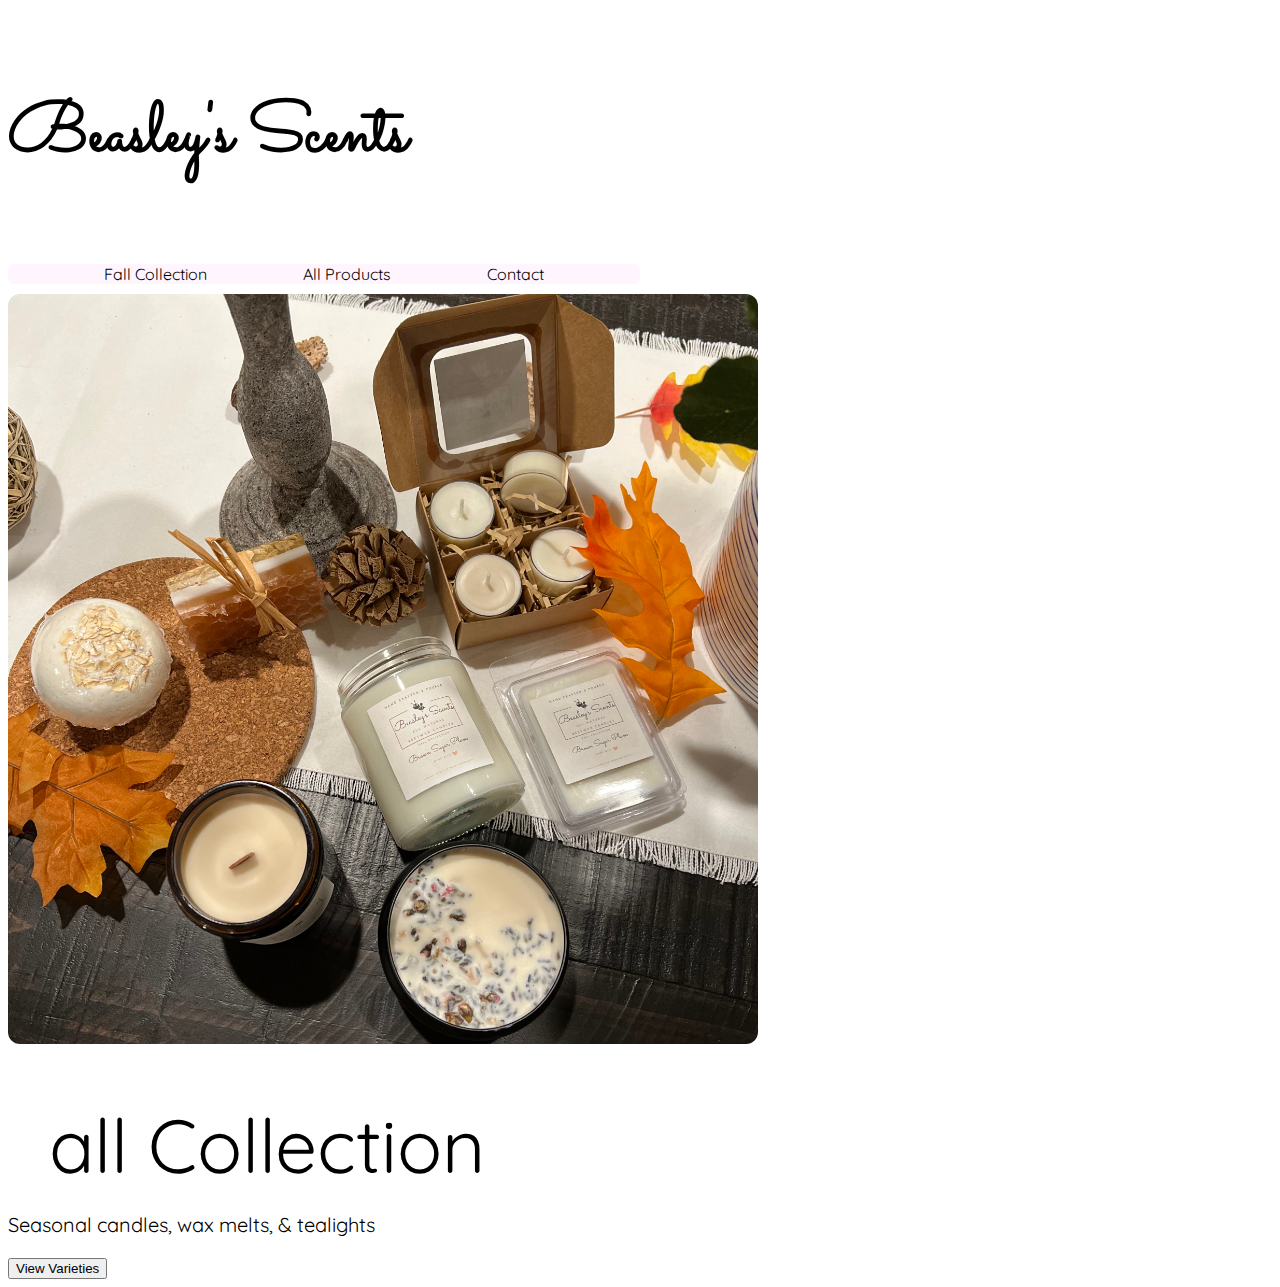
==== index.html @ 345e97a9 "added fall collection section on home page" ====
<!doctype html>
<html lang="en">
  <head>
    <!-- Required meta tags -->
    <meta charset="utf-8">
    <meta name="viewport" content="width=device-width, initial-scale=1">

    <!-- Bootstrap CSS -->
    <link href="https://cdn.jsdelivr.net/npm/bootstrap@5.1.3/dist/css/bootstrap.min.css" rel="stylesheet" integrity="sha384-1BmE4kWBq78iYhFldvKuhfTAU6auU8tT94WrHftjDbrCEXSU1oBoqyl2QvZ6jIW3" crossorigin="anonymous">

    <link rel="stylesheet" href="https://fonts.googleapis.com/css?family=Sacramento">
    <link rel="stylesheet" href="https://fonts.googleapis.com/css?family=Quicksand:wght@300">
   
    <link rel="stylesheet" href="style.css">


    <title>Beasley's Scents</title>
  </head>

  <body>

    <div class="jumbotron text-center">
      <h1>Beasley's Scents</h1>
    </div>

    <div class="container quicksand">
      <ul class="flex-container space-evenly">
        <li class="flex-item">Fall Collection</li>
        <li class="flex-item">All Products</li>
        <li class="flex-item">Contact</li>
      </ul>
    </div>

    <div class="container-fluid fall-collection-container">
      <div class="row">
        <div class="col-2">
        </div>
        <div class="col-4">
          <img src="./fall-collection.jpg" class="fall-collection-pic"></img>
        </div>
        <div class="col-4 text-center quicksand" style="padding-top: 50px;">
          <span><span class="white-text">F</span>all Collection</span>
          <p id="fall-collection-p">Seasonal candles, wax melts, &amp; tealights</p>
          <button class="btn btn-outline-dark">
            View Varieties
          </button>
        </div>
        </div class="col-2">
        </div>
      </div>
    </div>

    <!-- Optional JavaScript; choose one of the two! -->

    <!-- Option 1: Bootstrap Bundle with Popper -->
    <script src="https://cdn.jsdelivr.net/npm/bootstrap@5.1.3/dist/js/bootstrap.bundle.min.js" integrity="sha384-ka7Sk0Gln4gmtz2MlQnikT1wXgYsOg+OMhuP+IlRH9sENBO0LRn5q+8nbTov4+1p" crossorigin="anonymous"></script>

    <!-- Option 2: Separate Popper and Bootstrap JS -->
    <!--
    <script src="https://cdn.jsdelivr.net/npm/@popperjs/core@2.10.2/dist/umd/popper.min.js" integrity="sha384-7+zCNj/IqJ95wo16oMtfsKbZ9ccEh31eOz1HGyDuCQ6wgnyJNSYdrPa03rtR1zdB" crossorigin="anonymous"></script>
    <script src="https://cdn.jsdelivr.net/npm/bootstrap@5.1.3/dist/js/bootstrap.min.js" integrity="sha384-QJHtvGhmr9XOIpI6YVutG+2QOK9T+ZnN4kzFN1RtK3zEFEIsxhlmWl5/YESvpZ13" crossorigin="anonymous"></script>
    -->
  </body>
</html>
---- style.css ----
.jumbotron {
  padding-top: 30px;
  padding-bottom: 30px;
}

h1 {
  font-family: 'Sacramento', sans-serif;
  font-size: 70px;
}

#navbar {
  background-color: #FEEFFC;
  border-radius: 6px;
}

.flex-container {
  padding: 0;
  margin: 0;
  list-style: none;
  display: flex;
  background-color: #FEF5FE;
  border-radius: 6px;
}


.space-evenly { 
  justify-content: space-evenly; 
}

.container {
  width: 50%;
}

.quicksand {
  font-family: 'Quicksand', sans-serif;
}

.fall-collection-pic {
  /* width: 750px; */
  height: 750px;
  border-radius: 12px;
}

.fall-collection-container {
  padding-top: 10px;
}

span {
  font-size: 75px;
}

.white-text {
  color: white;
}

#fall-collection-p {
  font-size: 20px;
}
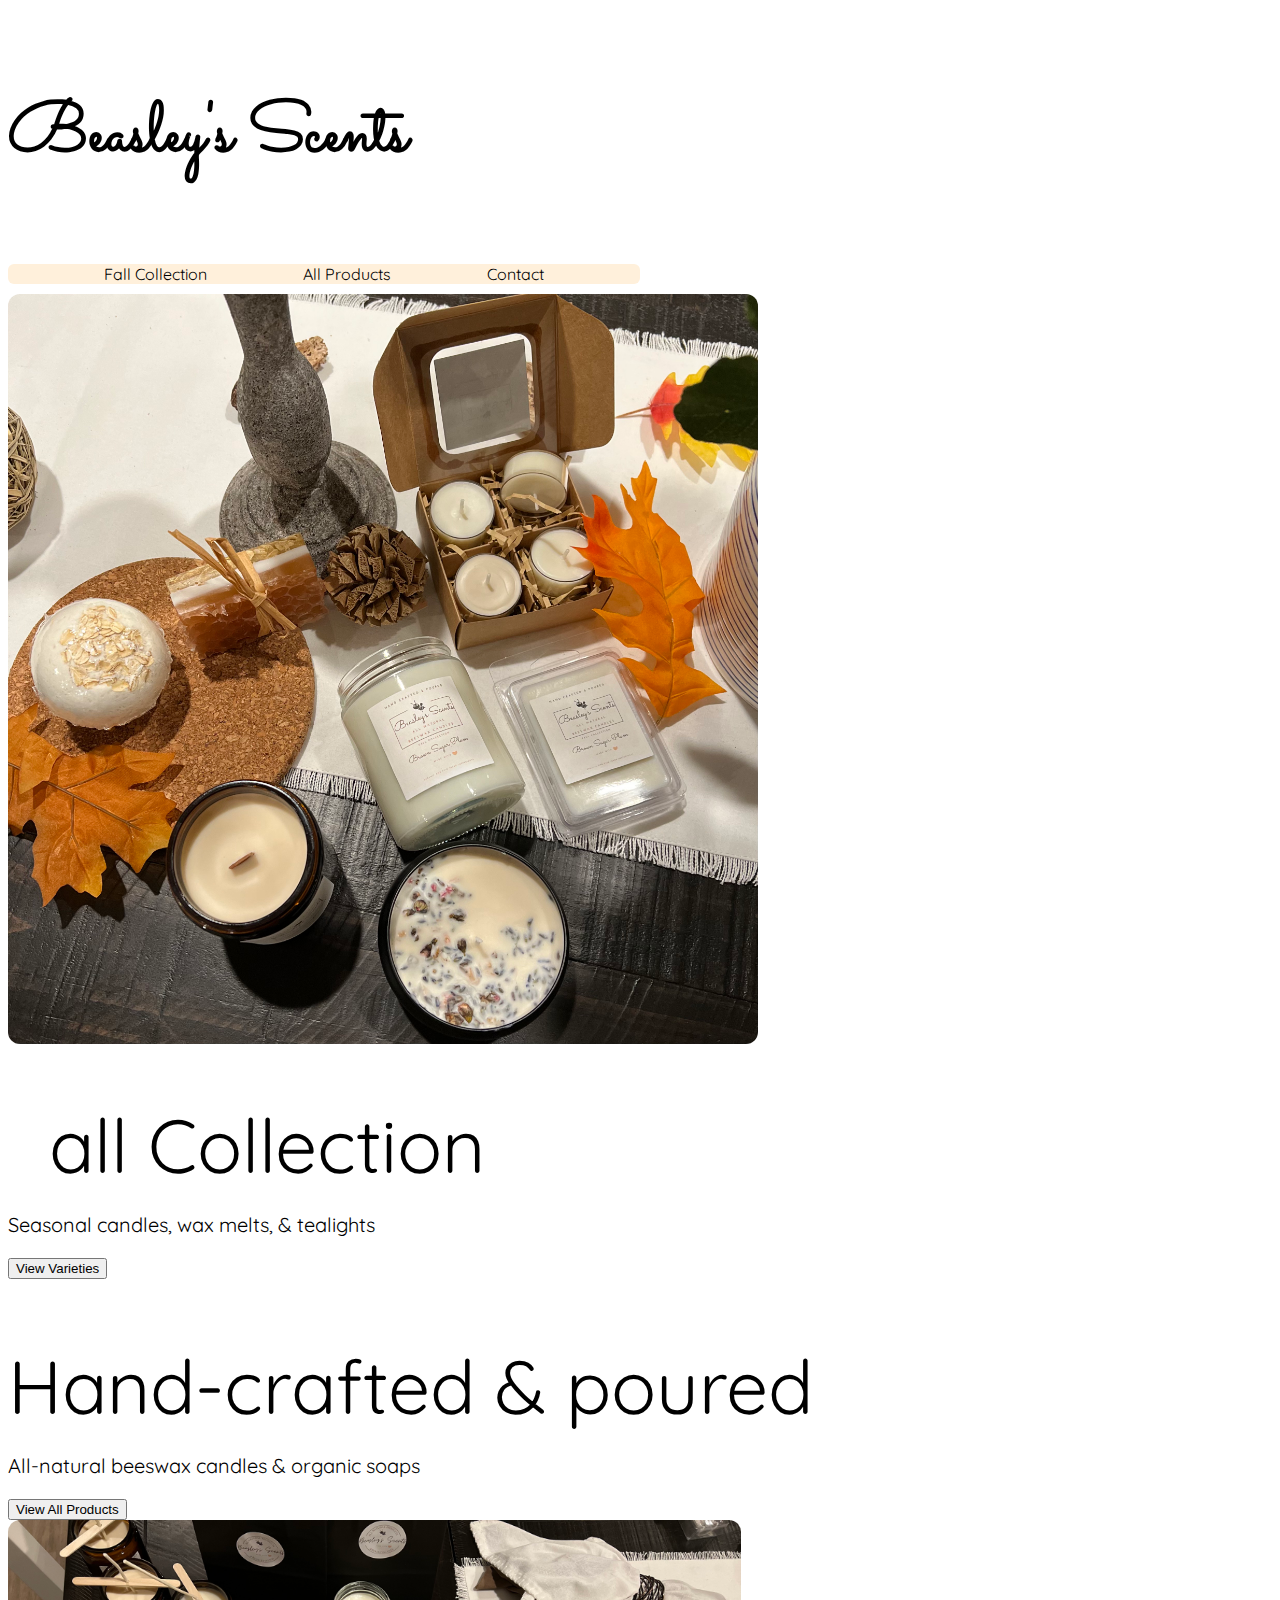
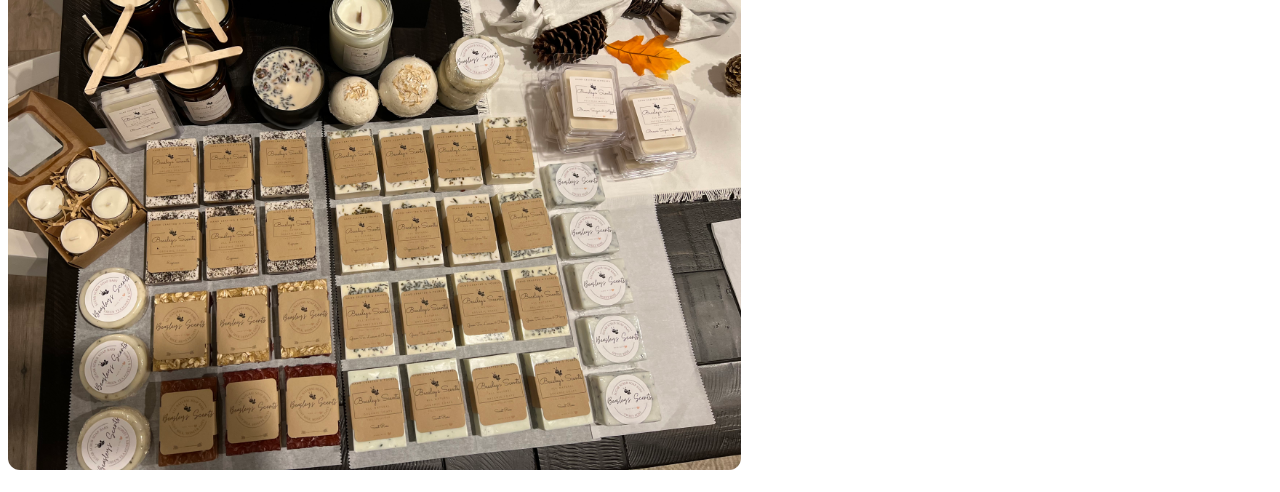
==== commit b03cdeba: "made all-products section on home page" ====
--- a/index.html
+++ b/index.html
@@ -50,6 +50,26 @@
       </div>
     </div>
 
+    <div class="container-fluid all-products-container">
+      <div class="row">
+        <div class="col-2">
+        </div>
+        <div class="col-4 text-center quicksand" style="padding-top: 50px;">
+          <span>Hand-crafted &amp; poured</span>
+          <p id="fall-collection-p">All-natural beeswax candles & organic soaps</p>
+          <!-- <p id="all-products-p">Made with fair trade ingredients</p> -->
+          <button class="btn btn-outline-dark">
+            View All Products
+          </button>
+        </div>
+        <div class="col-4">
+          <img src="./variety.jpg" class="variety-pic"></img>
+        </div>
+        </div class="col-2">
+        </div>
+      </div>
+    </div>
+
     <!-- Optional JavaScript; choose one of the two! -->
 
     <!-- Option 1: Bootstrap Bundle with Popper -->
--- a/style.css
+++ b/style.css
@@ -8,20 +8,14 @@
   font-size: 70px;
 }
 
-#navbar {
-  background-color: #FEEFFC;
-  border-radius: 6px;
-}
-
 .flex-container {
   padding: 0;
   margin: 0;
   list-style: none;
   display: flex;
-  background-color: #FEF5FE;
+  background-color: #fff0db;
   border-radius: 6px;
 }
-
 
 .space-evenly { 
   justify-content: space-evenly; 
@@ -36,7 +30,6 @@
 }
 
 .fall-collection-pic {
-  /* width: 750px; */
   height: 750px;
   border-radius: 12px;
 }
@@ -57,9 +50,18 @@
   font-size: 20px;
 }
 
+.variety-pic {
+  height: 550px;
+  border-radius: 12px;
+}
 
+.all-products-container {
+  padding-top: 10px;
+  padding-bottom: 10px;
+}
 
+/* 
+#all-products-p {
+  font-size: 13px; 
+} */
 
-
-
-
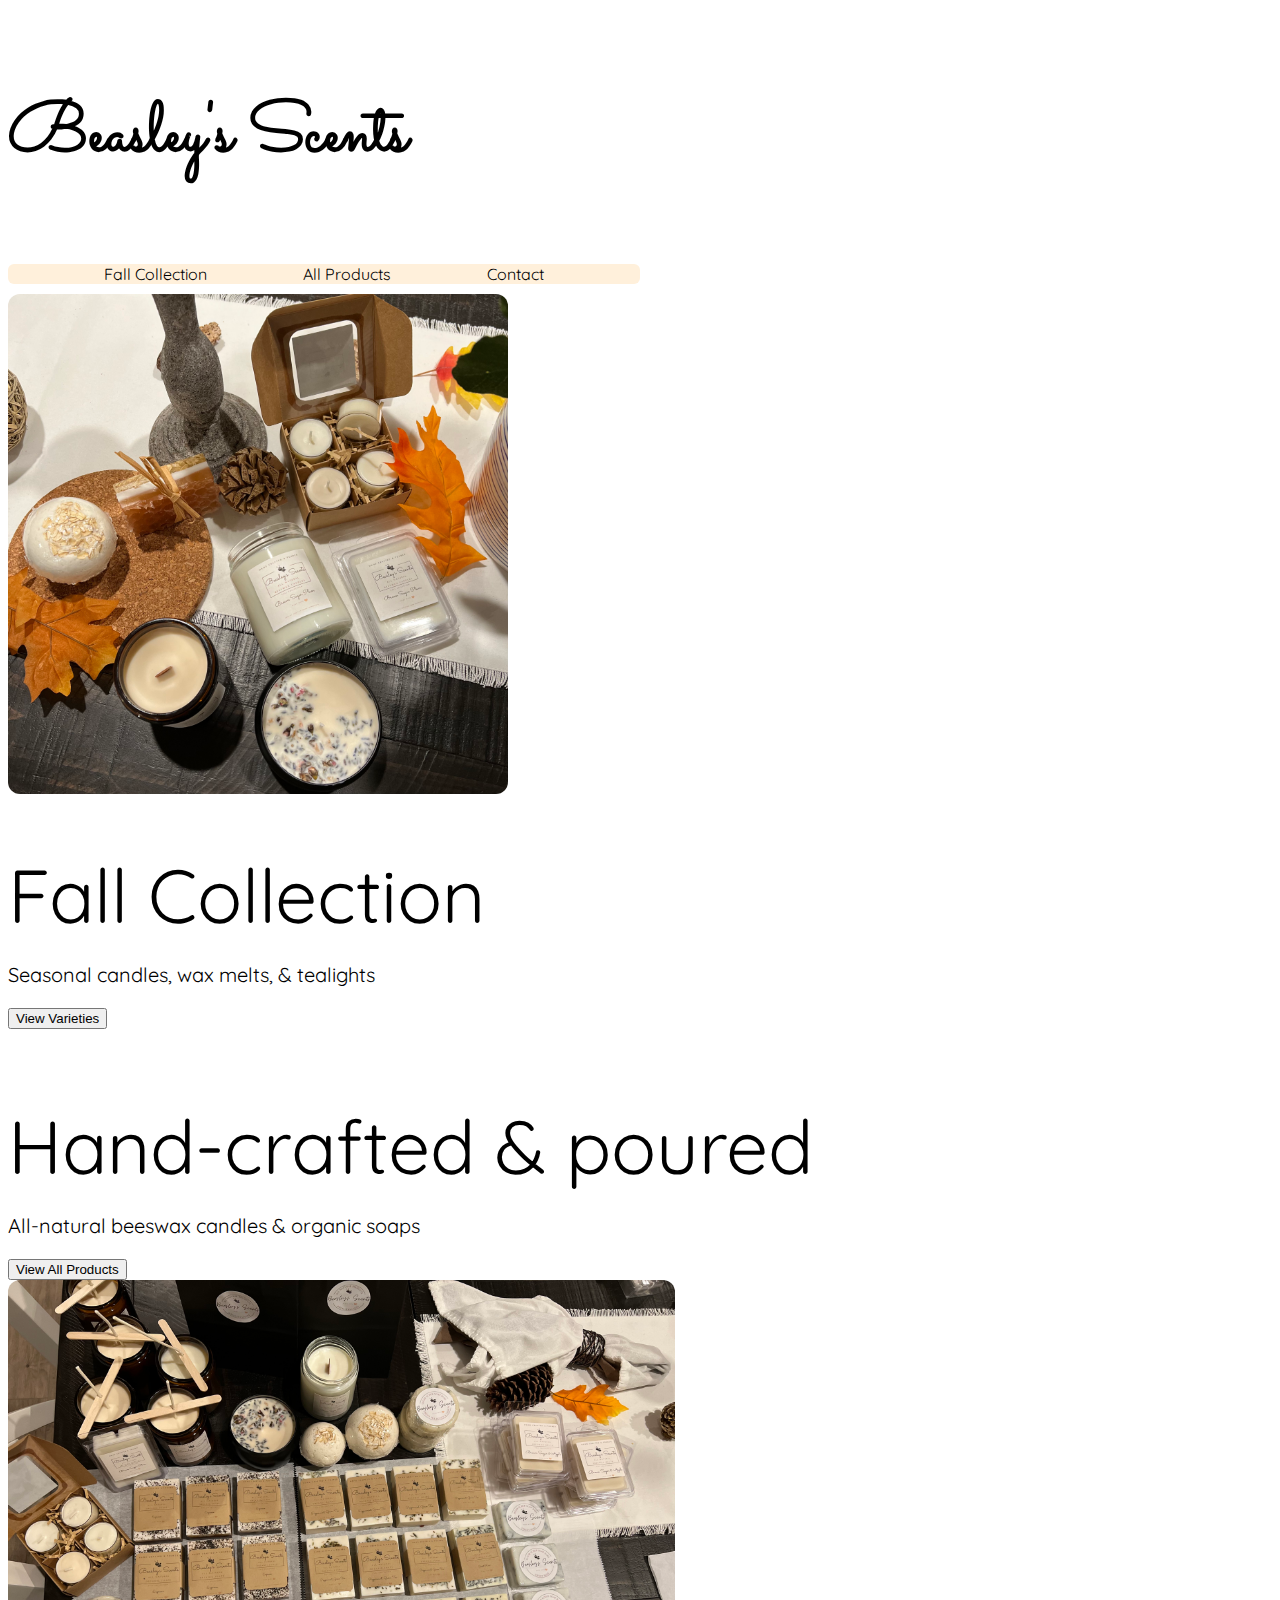
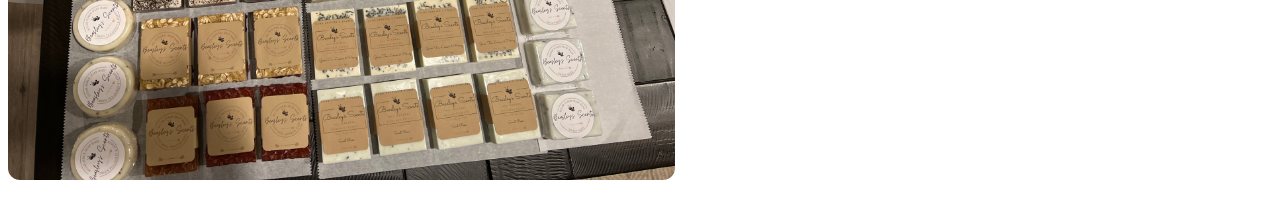
==== commit eb851da6: "tried to fix browser resizing issue" ====
--- a/index.html
+++ b/index.html
@@ -31,7 +31,7 @@
       </ul>
     </div>
 
-    <div class="container-fluid fall-collection-container">
+    <div class="container-fluid all-products-container">
       <div class="row">
         <div class="col-2">
         </div>
@@ -39,7 +39,7 @@
           <img src="./fall-collection.jpg" class="fall-collection-pic"></img>
         </div>
         <div class="col-4 text-center quicksand" style="padding-top: 50px;">
-          <span><span class="white-text">F</span>all Collection</span>
+          <span>Fall Collection</span>
           <p id="fall-collection-p">Seasonal candles, wax melts, &amp; tealights</p>
           <button class="btn btn-outline-dark">
             View Varieties
--- a/style.css
+++ b/style.css
@@ -30,7 +30,7 @@
 }
 
 .fall-collection-pic {
-  height: 750px;
+  height: 500px;
   border-radius: 12px;
 }
 
@@ -51,7 +51,7 @@
 }
 
 .variety-pic {
-  height: 550px;
+  height: 500px;
   border-radius: 12px;
 }
 
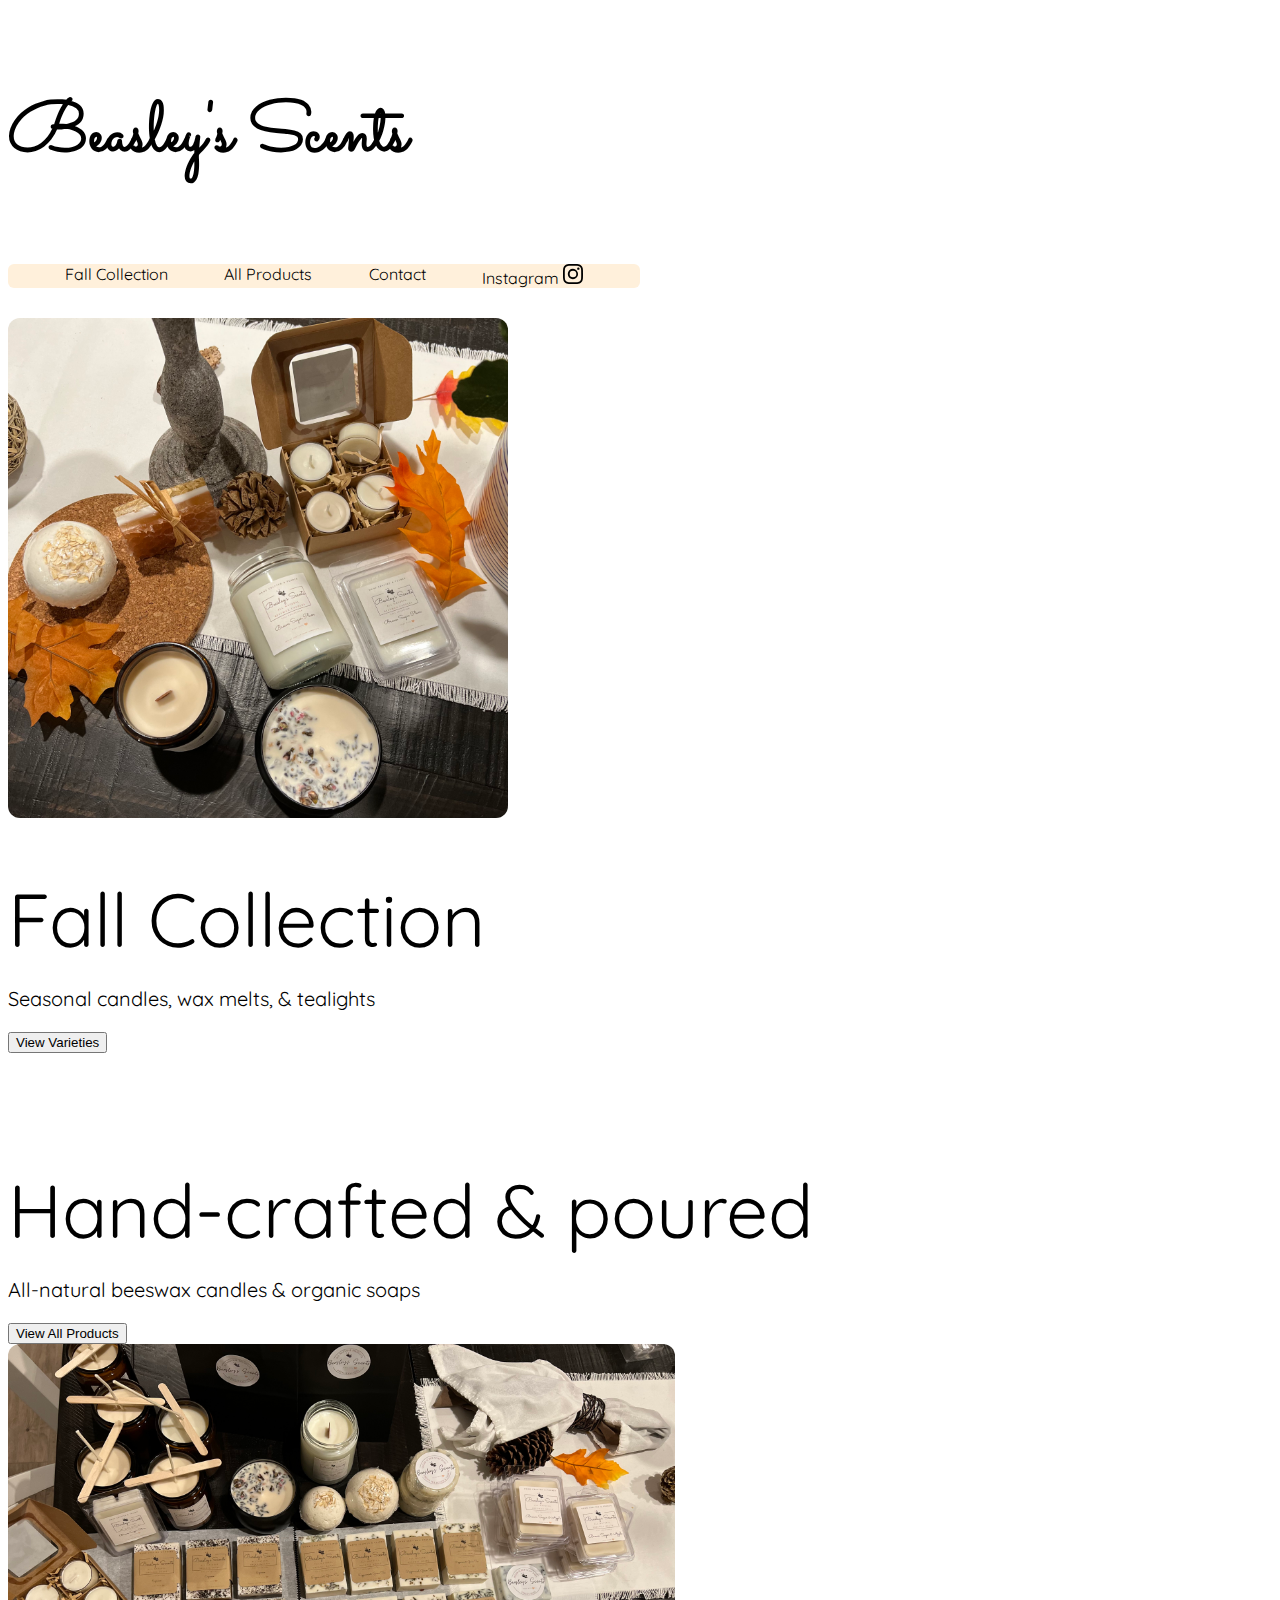
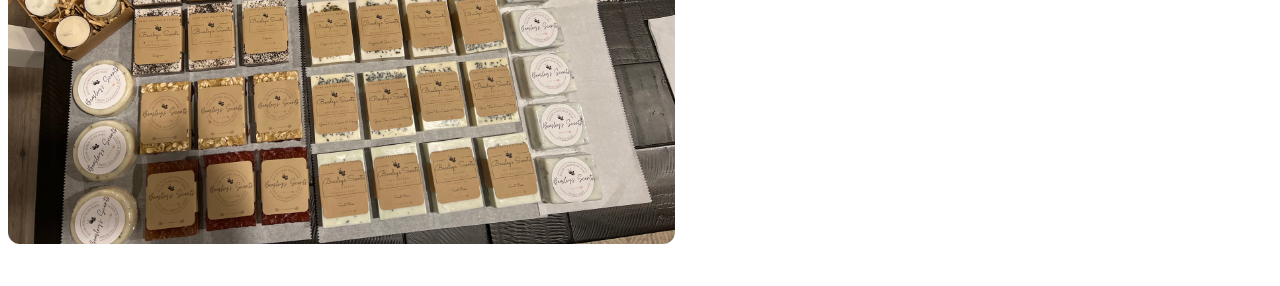
==== commit 85223802: "added instagram logo to navbar" ====
--- a/index.html
+++ b/index.html
@@ -19,6 +19,7 @@
 
   <body>
 
+  <div class="container-fluid">
     <div class="jumbotron text-center">
       <h1>Beasley's Scents</h1>
     </div>
@@ -28,14 +29,22 @@
         <li class="flex-item">Fall Collection</li>
         <li class="flex-item">All Products</li>
         <li class="flex-item">Contact</li>
+        <li 
+          class="flex-item">
+          Instagram
+          <svg xmlns="http://www.w3.org/2000/svg" width="20" height="20" fill="currentColor" class="bi bi-instagram" viewBox="0 0 16 16">
+            <path d="M8 0C5.829 0 5.556.01 4.703.048 3.85.088 3.269.222 2.76.42a3.917 3.917 0 0 0-1.417.923A3.927 3.927 0 0 0 .42 2.76C.222 3.268.087 3.85.048 4.7.01 5.555 0 5.827 0 8.001c0 2.172.01 2.444.048 3.297.04.852.174 1.433.372 1.942.205.526.478.972.923 1.417.444.445.89.719 1.416.923.51.198 1.09.333 1.942.372C5.555 15.99 5.827 16 8 16s2.444-.01 3.298-.048c.851-.04 1.434-.174 1.943-.372a3.916 3.916 0 0 0 1.416-.923c.445-.445.718-.891.923-1.417.197-.509.332-1.09.372-1.942C15.99 10.445 16 10.173 16 8s-.01-2.445-.048-3.299c-.04-.851-.175-1.433-.372-1.941a3.926 3.926 0 0 0-.923-1.417A3.911 3.911 0 0 0 13.24.42c-.51-.198-1.092-.333-1.943-.372C10.443.01 10.172 0 7.998 0h.003zm-.717 1.442h.718c2.136 0 2.389.007 3.232.046.78.035 1.204.166 1.486.275.373.145.64.319.92.599.28.28.453.546.598.92.11.281.24.705.275 1.485.039.843.047 1.096.047 3.231s-.008 2.389-.047 3.232c-.035.78-.166 1.203-.275 1.485a2.47 2.47 0 0 1-.599.919c-.28.28-.546.453-.92.598-.28.11-.704.24-1.485.276-.843.038-1.096.047-3.232.047s-2.39-.009-3.233-.047c-.78-.036-1.203-.166-1.485-.276a2.478 2.478 0 0 1-.92-.598 2.48 2.48 0 0 1-.6-.92c-.109-.281-.24-.705-.275-1.485-.038-.843-.046-1.096-.046-3.233 0-2.136.008-2.388.046-3.231.036-.78.166-1.204.276-1.486.145-.373.319-.64.599-.92.28-.28.546-.453.92-.598.282-.11.705-.24 1.485-.276.738-.034 1.024-.044 2.515-.045v.002zm4.988 1.328a.96.96 0 1 0 0 1.92.96.96 0 0 0 0-1.92zm-4.27 1.122a4.109 4.109 0 1 0 0 8.217 4.109 4.109 0 0 0 0-8.217zm0 1.441a2.667 2.667 0 1 1 0 5.334 2.667 2.667 0 0 1 0-5.334z"/>
+          </svg>
+        </li>
       </ul>
     </div>
 
     <div class="container-fluid all-products-container">
       <div class="row">
+     
         <div class="col-2">
         </div>
-        <div class="col-4">
+        <div class="col-4 text-center quicksand">
           <img src="./fall-collection.jpg" class="fall-collection-pic"></img>
         </div>
         <div class="col-4 text-center quicksand" style="padding-top: 50px;">
@@ -45,16 +54,18 @@
             View Varieties
           </button>
         </div>
-        </div class="col-2">
+        <div class="col-2">
         </div>
+
       </div>
     </div>
 
     <div class="container-fluid all-products-container">
       <div class="row">
-        <div class="col-2">
+
+        <div class="col-1">
         </div>
-        <div class="col-4 text-center quicksand" style="padding-top: 50px;">
+        <div class="col-5 text-center quicksand" style="padding-top: 50px;">
           <span>Hand-crafted &amp; poured</span>
           <p id="fall-collection-p">All-natural beeswax candles & organic soaps</p>
           <!-- <p id="all-products-p">Made with fair trade ingredients</p> -->
@@ -62,13 +73,22 @@
             View All Products
           </button>
         </div>
-        <div class="col-4">
-          <img src="./variety.jpg" class="variety-pic"></img>
+        <div class="col-5">
+          <img src="./variety.jpg" class="fall-collection-pic"></img>
         </div>
-        </div class="col-2">
+        <div class="col-1">
         </div>
+
       </div>
     </div>
+
+    <div>
+      <i class="bi bi-instagram"></i>
+    </div>
+
+
+
+  </div>  
 
     <!-- Optional JavaScript; choose one of the two! -->
 
@@ -80,5 +100,6 @@
     <script src="https://cdn.jsdelivr.net/npm/@popperjs/core@2.10.2/dist/umd/popper.min.js" integrity="sha384-7+zCNj/IqJ95wo16oMtfsKbZ9ccEh31eOz1HGyDuCQ6wgnyJNSYdrPa03rtR1zdB" crossorigin="anonymous"></script>
     <script src="https://cdn.jsdelivr.net/npm/bootstrap@5.1.3/dist/js/bootstrap.min.js" integrity="sha384-QJHtvGhmr9XOIpI6YVutG+2QOK9T+ZnN4kzFN1RtK3zEFEIsxhlmWl5/YESvpZ13" crossorigin="anonymous"></script>
     -->
+
   </body>
 </html>--- a/style.css
+++ b/style.css
@@ -35,7 +35,7 @@
 }
 
 .fall-collection-container {
-  padding-top: 10px;
+  padding-top: 30px;
 }
 
 span {
@@ -56,8 +56,8 @@
 }
 
 .all-products-container {
-  padding-top: 10px;
-  padding-bottom: 10px;
+  padding-top: 30px;
+  padding-bottom: 30px;
 }
 
 /* 
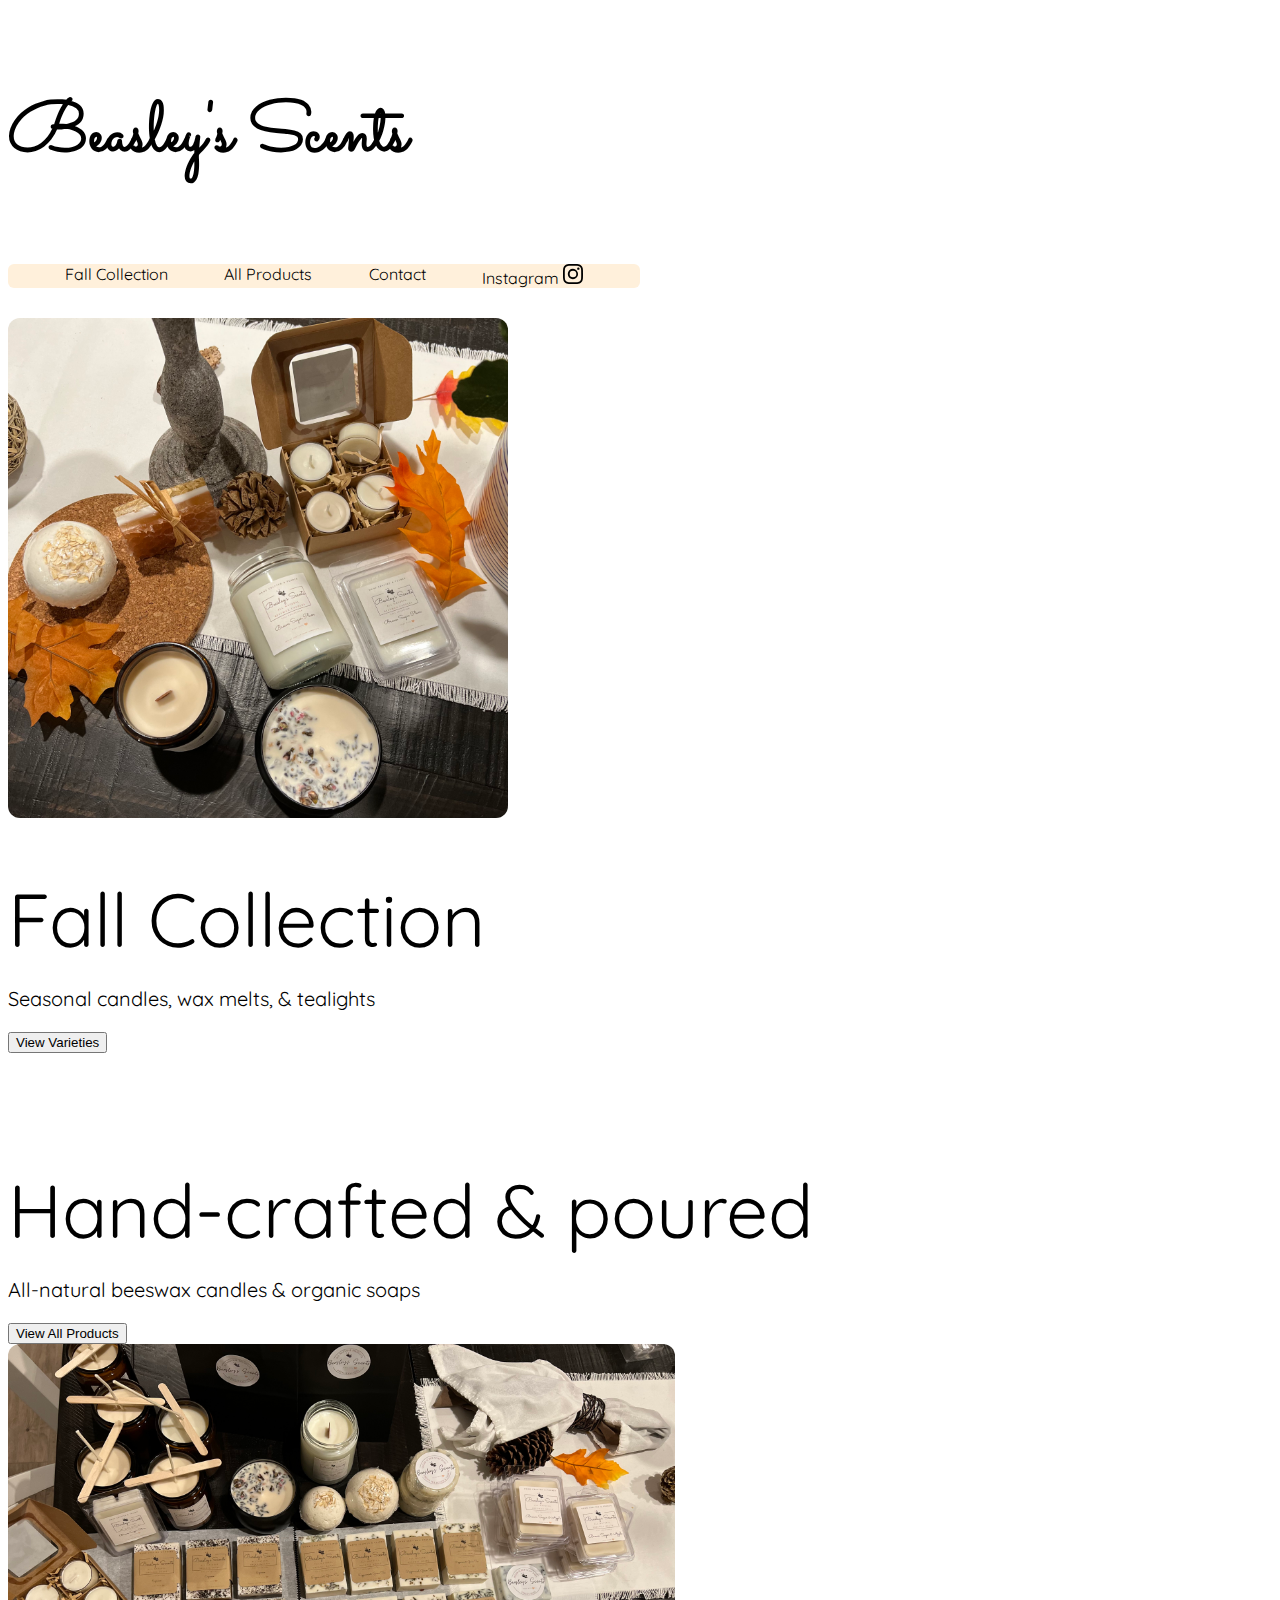
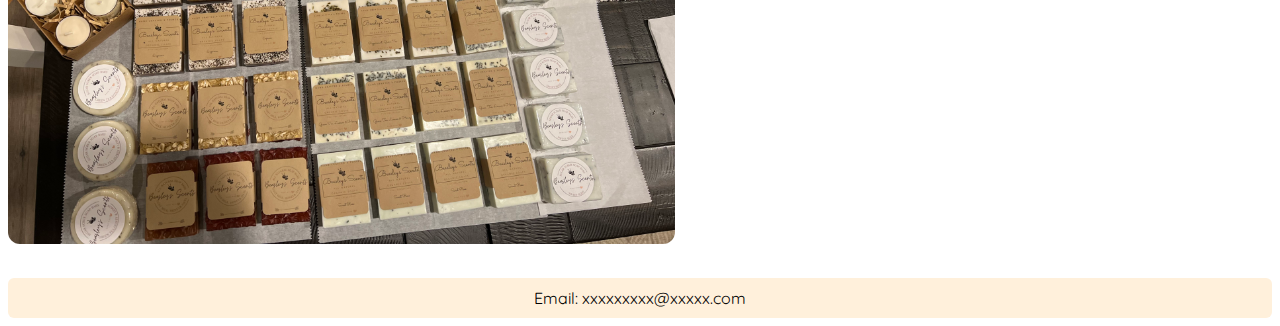
==== commit 87720011: "added email to footer" ====
--- a/index.html
+++ b/index.html
@@ -82,13 +82,9 @@
       </div>
     </div>
 
-    <div>
-      <i class="bi bi-instagram"></i>
-    </div>
-
-
-
-  </div>  
+    <ul class="flex-container space-evenly quicksand" style="padding-bottom: 10px; padding-top: 10px;">
+      <li class="flex-item">Email: xxxxxxxxx@xxxxx.com</li>
+    </ul>
 
     <!-- Optional JavaScript; choose one of the two! -->
 
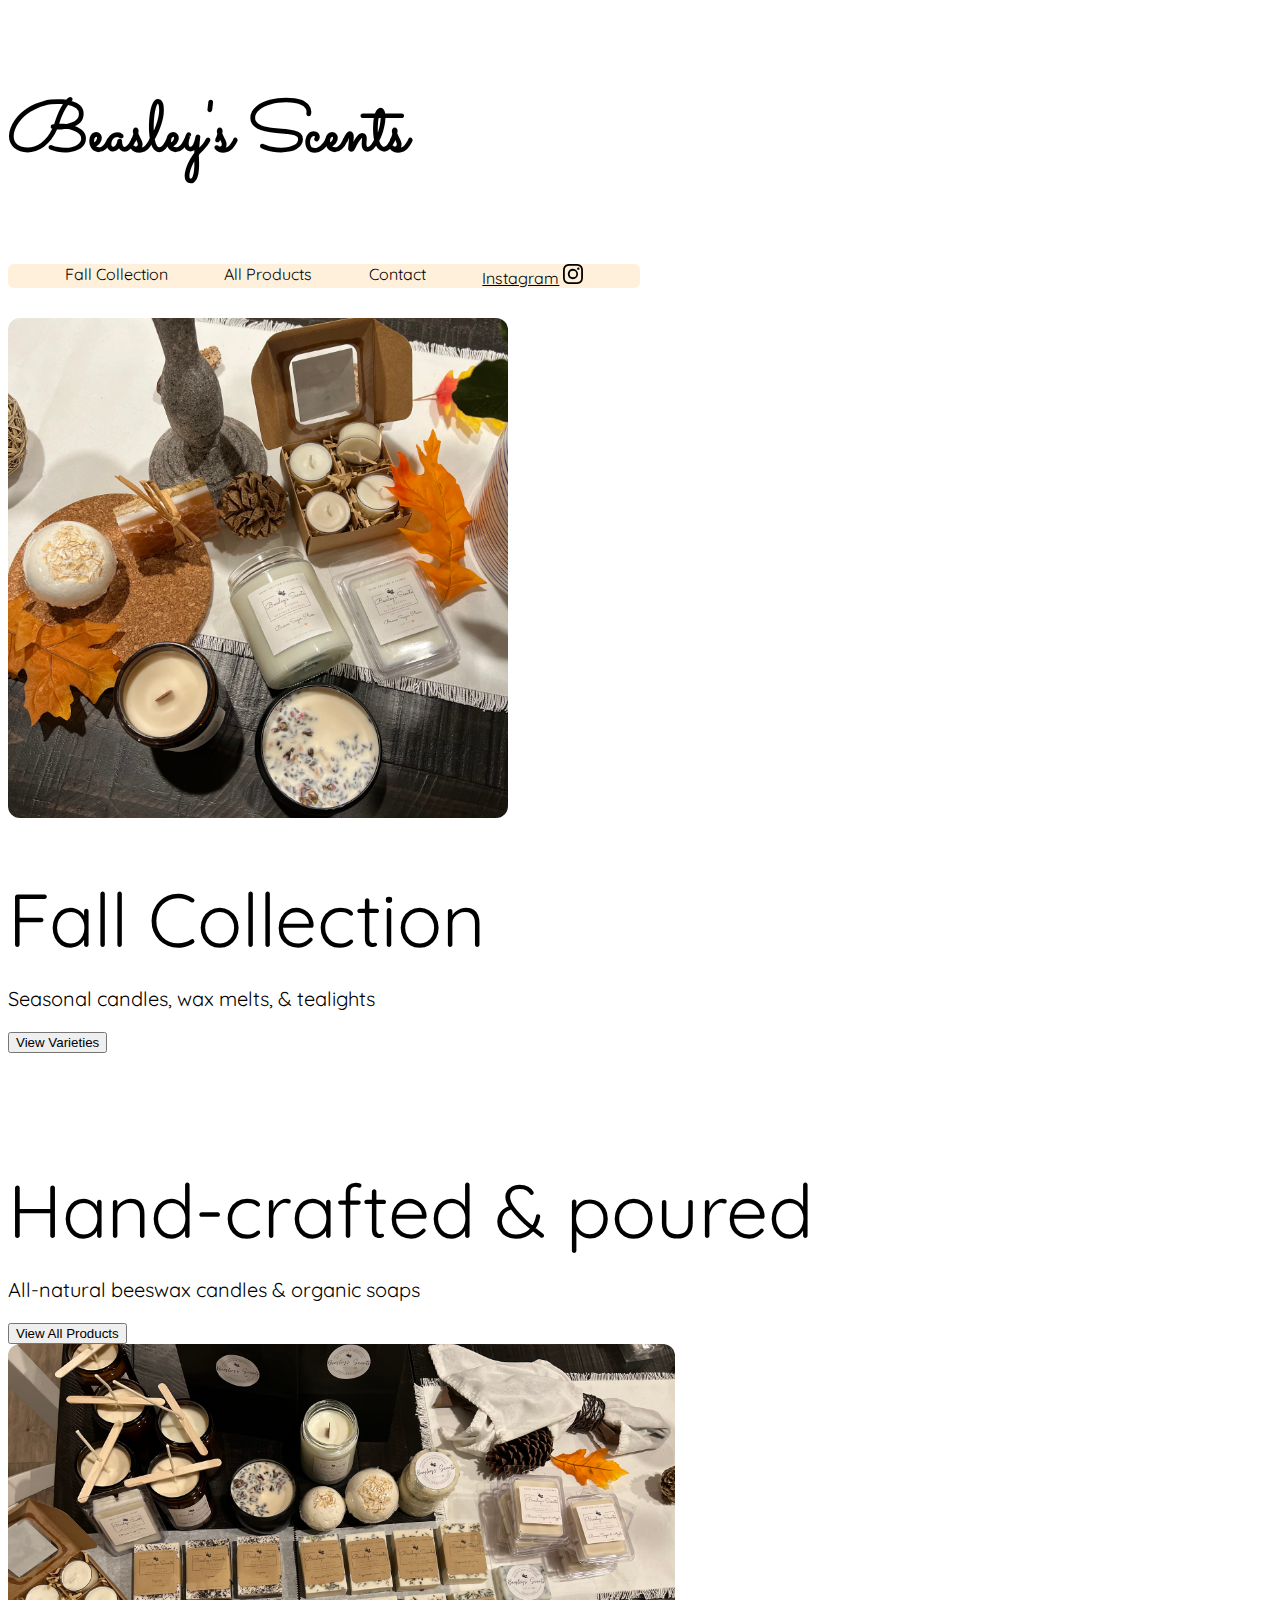
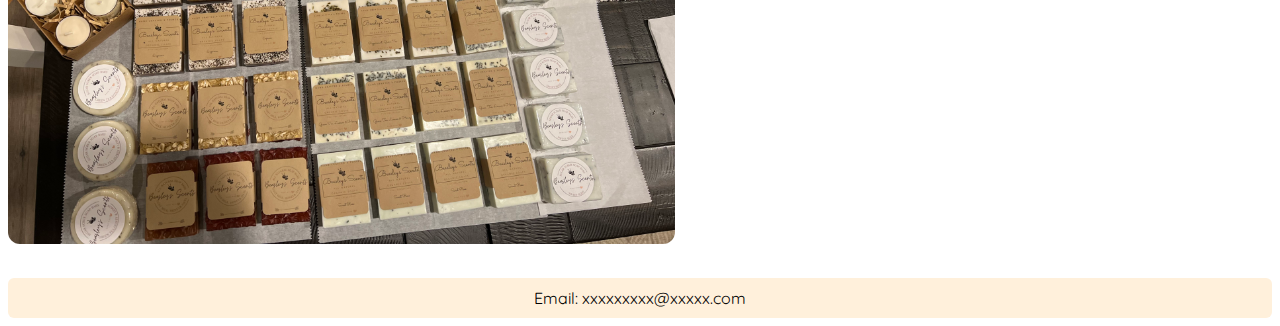
==== commit 052cb061: "changed button background color" ====
--- a/index.html
+++ b/index.html
@@ -12,7 +12,6 @@
     <link rel="stylesheet" href="https://fonts.googleapis.com/css?family=Quicksand:wght@300">
    
     <link rel="stylesheet" href="style.css">
-
 
     <title>Beasley's Scents</title>
   </head>
@@ -31,10 +30,12 @@
         <li class="flex-item">Contact</li>
         <li 
           class="flex-item">
-          Instagram
-          <svg xmlns="http://www.w3.org/2000/svg" width="20" height="20" fill="currentColor" class="bi bi-instagram" viewBox="0 0 16 16">
-            <path d="M8 0C5.829 0 5.556.01 4.703.048 3.85.088 3.269.222 2.76.42a3.917 3.917 0 0 0-1.417.923A3.927 3.927 0 0 0 .42 2.76C.222 3.268.087 3.85.048 4.7.01 5.555 0 5.827 0 8.001c0 2.172.01 2.444.048 3.297.04.852.174 1.433.372 1.942.205.526.478.972.923 1.417.444.445.89.719 1.416.923.51.198 1.09.333 1.942.372C5.555 15.99 5.827 16 8 16s2.444-.01 3.298-.048c.851-.04 1.434-.174 1.943-.372a3.916 3.916 0 0 0 1.416-.923c.445-.445.718-.891.923-1.417.197-.509.332-1.09.372-1.942C15.99 10.445 16 10.173 16 8s-.01-2.445-.048-3.299c-.04-.851-.175-1.433-.372-1.941a3.926 3.926 0 0 0-.923-1.417A3.911 3.911 0 0 0 13.24.42c-.51-.198-1.092-.333-1.943-.372C10.443.01 10.172 0 7.998 0h.003zm-.717 1.442h.718c2.136 0 2.389.007 3.232.046.78.035 1.204.166 1.486.275.373.145.64.319.92.599.28.28.453.546.598.92.11.281.24.705.275 1.485.039.843.047 1.096.047 3.231s-.008 2.389-.047 3.232c-.035.78-.166 1.203-.275 1.485a2.47 2.47 0 0 1-.599.919c-.28.28-.546.453-.92.598-.28.11-.704.24-1.485.276-.843.038-1.096.047-3.232.047s-2.39-.009-3.233-.047c-.78-.036-1.203-.166-1.485-.276a2.478 2.478 0 0 1-.92-.598 2.48 2.48 0 0 1-.6-.92c-.109-.281-.24-.705-.275-1.485-.038-.843-.046-1.096-.046-3.233 0-2.136.008-2.388.046-3.231.036-.78.166-1.204.276-1.486.145-.373.319-.64.599-.92.28-.28.546-.453.92-.598.282-.11.705-.24 1.485-.276.738-.034 1.024-.044 2.515-.045v.002zm4.988 1.328a.96.96 0 1 0 0 1.92.96.96 0 0 0 0-1.92zm-4.27 1.122a4.109 4.109 0 1 0 0 8.217 4.109 4.109 0 0 0 0-8.217zm0 1.441a2.667 2.667 0 1 1 0 5.334 2.667 2.667 0 0 1 0-5.334z"/>
-          </svg>
+          <a style="color: black;" href="https://www.instagram.com/beasleyscents/">Instagram</a>
+          <a style="color: black;" href="https://www.instagram.com/beasleyscents/">
+            <svg xmlns="http://www.w3.org/2000/svg" width="20" height="20" fill="currentColor" class="bi bi-instagram" viewBox="0 0 16 16">
+              <path d="M8 0C5.829 0 5.556.01 4.703.048 3.85.088 3.269.222 2.76.42a3.917 3.917 0 0 0-1.417.923A3.927 3.927 0 0 0 .42 2.76C.222 3.268.087 3.85.048 4.7.01 5.555 0 5.827 0 8.001c0 2.172.01 2.444.048 3.297.04.852.174 1.433.372 1.942.205.526.478.972.923 1.417.444.445.89.719 1.416.923.51.198 1.09.333 1.942.372C5.555 15.99 5.827 16 8 16s2.444-.01 3.298-.048c.851-.04 1.434-.174 1.943-.372a3.916 3.916 0 0 0 1.416-.923c.445-.445.718-.891.923-1.417.197-.509.332-1.09.372-1.942C15.99 10.445 16 10.173 16 8s-.01-2.445-.048-3.299c-.04-.851-.175-1.433-.372-1.941a3.926 3.926 0 0 0-.923-1.417A3.911 3.911 0 0 0 13.24.42c-.51-.198-1.092-.333-1.943-.372C10.443.01 10.172 0 7.998 0h.003zm-.717 1.442h.718c2.136 0 2.389.007 3.232.046.78.035 1.204.166 1.486.275.373.145.64.319.92.599.28.28.453.546.598.92.11.281.24.705.275 1.485.039.843.047 1.096.047 3.231s-.008 2.389-.047 3.232c-.035.78-.166 1.203-.275 1.485a2.47 2.47 0 0 1-.599.919c-.28.28-.546.453-.92.598-.28.11-.704.24-1.485.276-.843.038-1.096.047-3.232.047s-2.39-.009-3.233-.047c-.78-.036-1.203-.166-1.485-.276a2.478 2.478 0 0 1-.92-.598 2.48 2.48 0 0 1-.6-.92c-.109-.281-.24-.705-.275-1.485-.038-.843-.046-1.096-.046-3.233 0-2.136.008-2.388.046-3.231.036-.78.166-1.204.276-1.486.145-.373.319-.64.599-.92.28-.28.546-.453.92-.598.282-.11.705-.24 1.485-.276.738-.034 1.024-.044 2.515-.045v.002zm4.988 1.328a.96.96 0 1 0 0 1.92.96.96 0 0 0 0-1.92zm-4.27 1.122a4.109 4.109 0 1 0 0 8.217 4.109 4.109 0 0 0 0-8.217zm0 1.441a2.667 2.667 0 1 1 0 5.334 2.667 2.667 0 0 1 0-5.334z"/>
+            </svg>
+          </a>
         </li>
       </ul>
     </div>
--- a/style.css
+++ b/style.css
@@ -65,3 +65,7 @@
   font-size: 13px; 
 } */
 
+.btn-outline-dark:hover {
+  background-color: #c7fce7;
+  color: black;
+}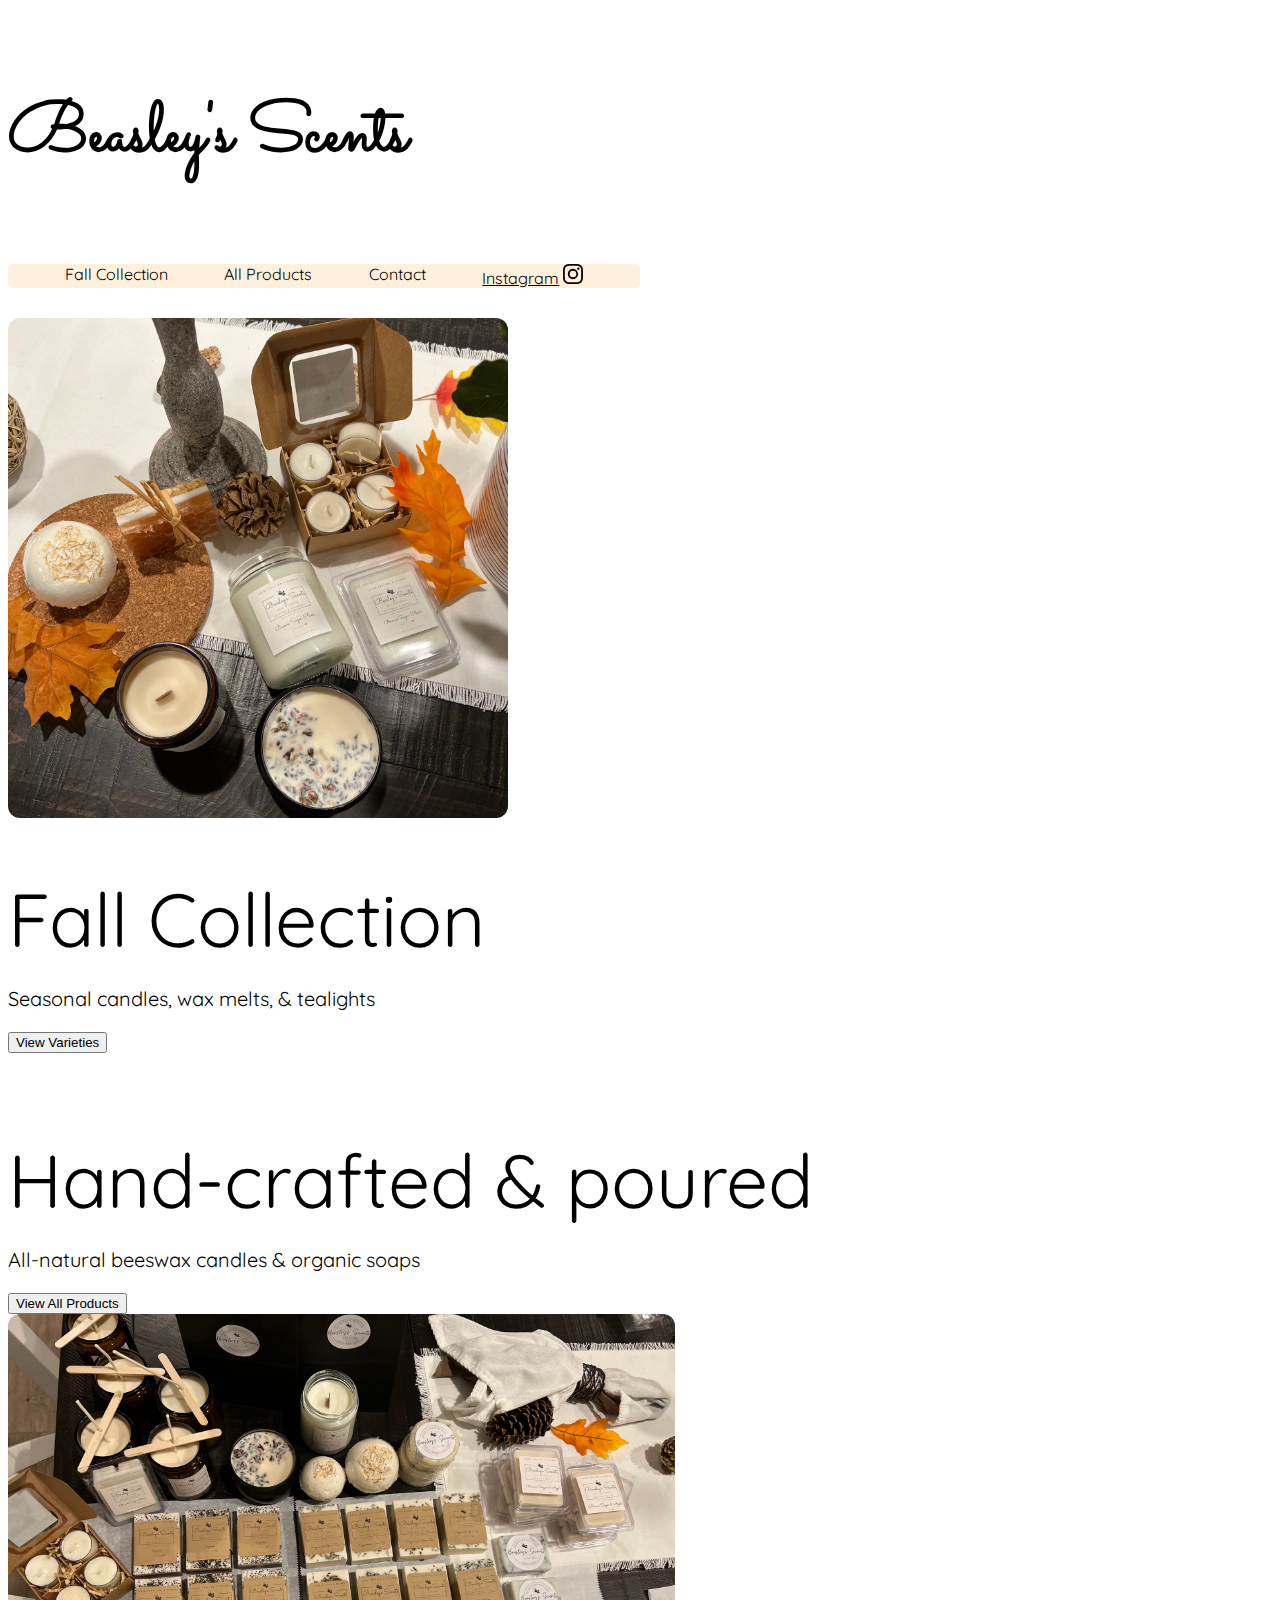
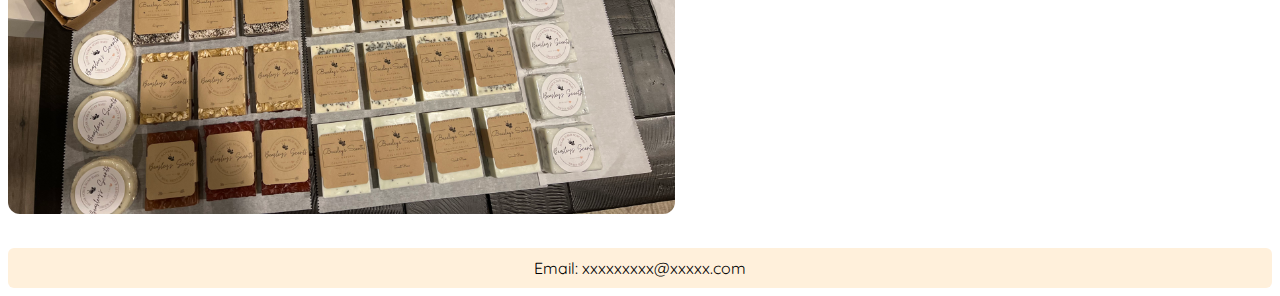
==== commit e9375b39: "adjusted padding" ====
--- a/index.html
+++ b/index.html
@@ -38,6 +38,9 @@
           </a>
         </li>
       </ul>
+    </div>
+
+    <div style="padding-top: 15px;">
     </div>
 
     <div class="container-fluid all-products-container">
@@ -83,6 +86,9 @@
       </div>
     </div>
 
+    <div style="padding-top: 15px;">
+    </div>
+
     <ul class="flex-container space-evenly quicksand" style="padding-bottom: 10px; padding-top: 10px;">
       <li class="flex-item">Email: xxxxxxxxx@xxxxx.com</li>
     </ul>
--- a/style.css
+++ b/style.css
@@ -35,7 +35,7 @@
 }
 
 .fall-collection-container {
-  padding-top: 30px;
+  padding-top: 15px;
 }
 
 span {
@@ -56,8 +56,8 @@
 }
 
 .all-products-container {
-  padding-top: 30px;
-  padding-bottom: 30px;
+  padding-top: 15px;
+  padding-bottom: 15px;
 }
 
 /* 
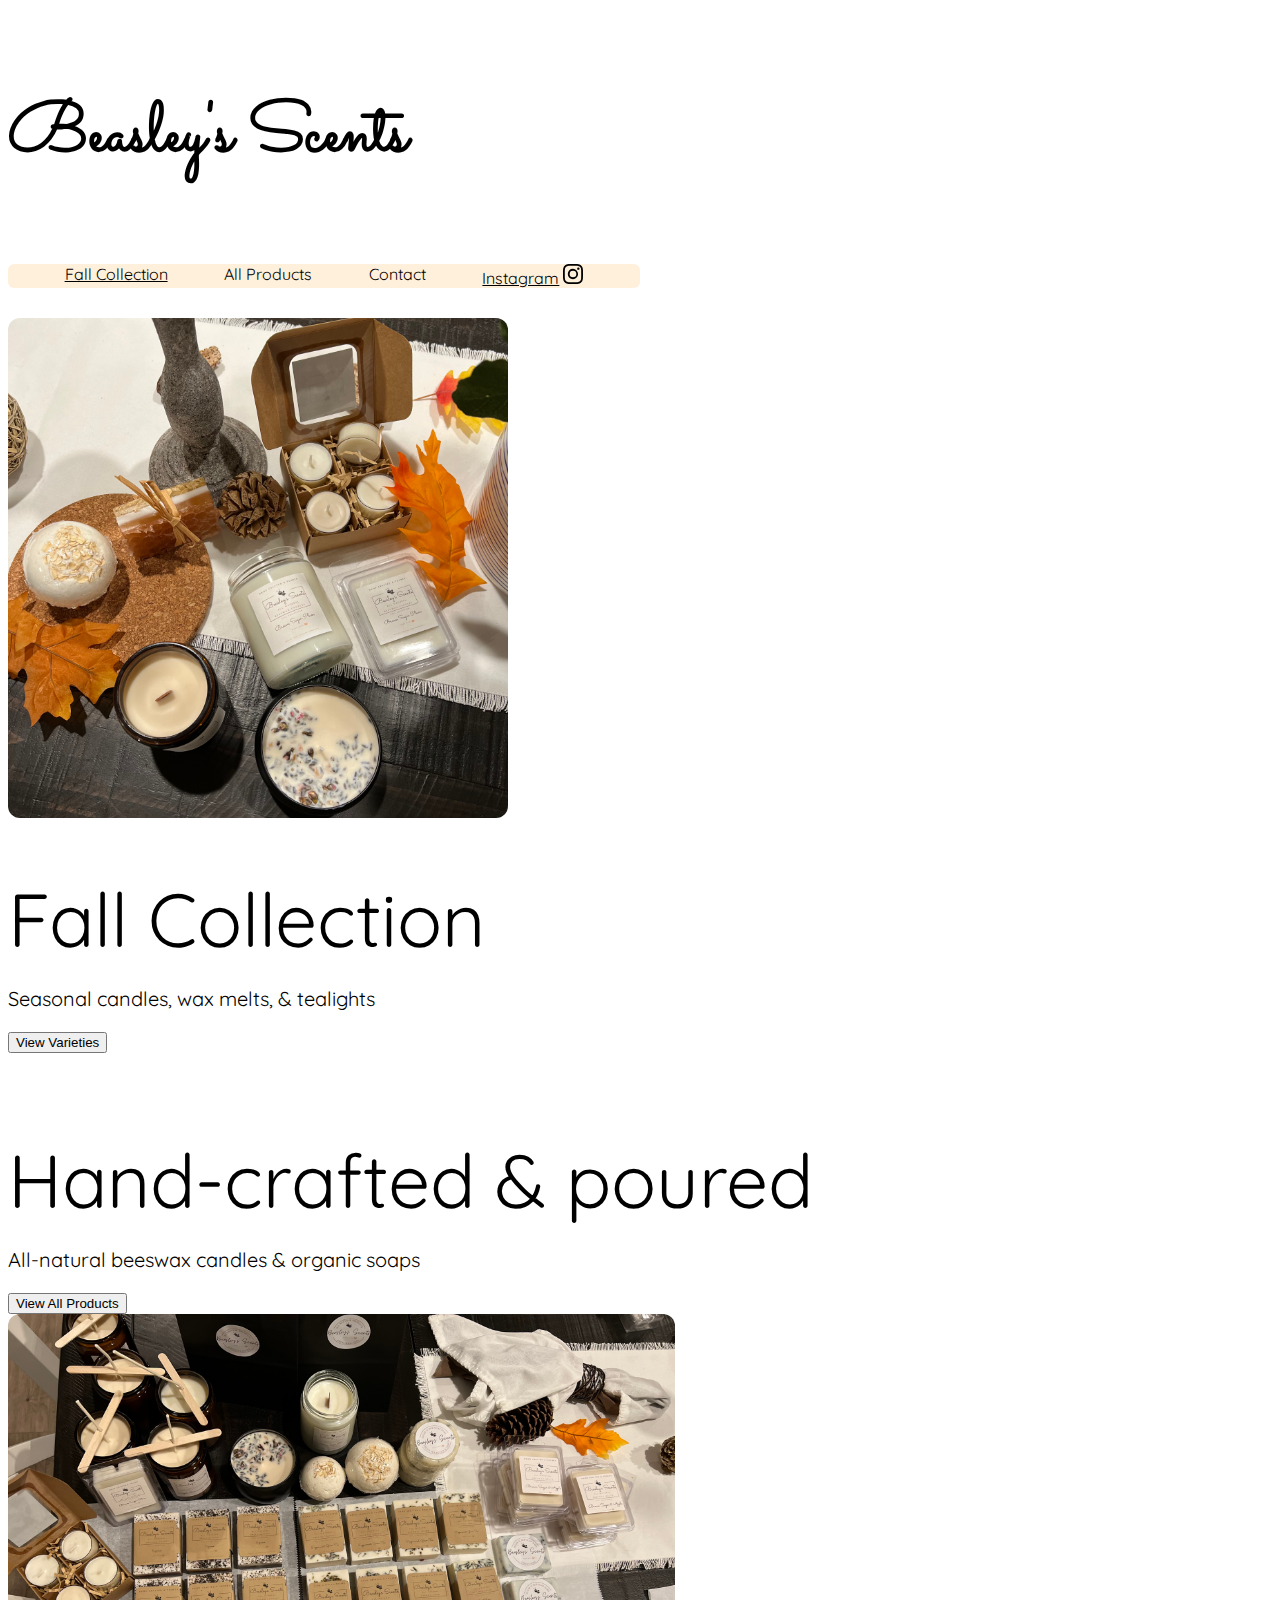
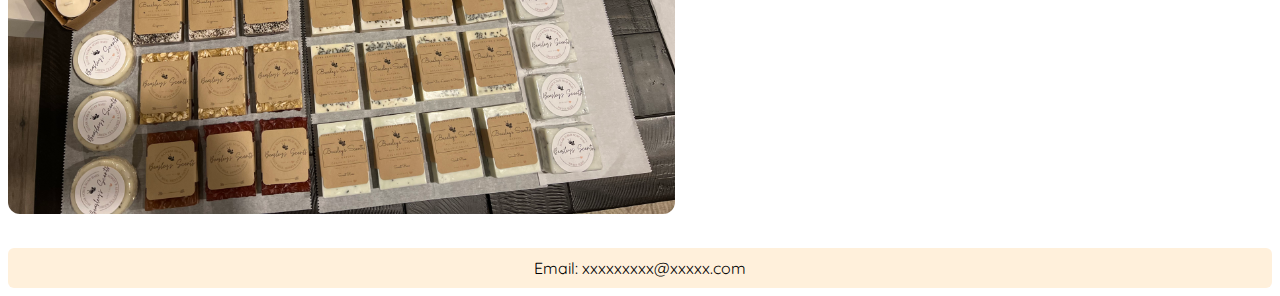
==== commit 3ac36c45: "started work on fall collection page" ====
--- a/index.html
+++ b/index.html
@@ -25,7 +25,7 @@
 
     <div class="container quicksand">
       <ul class="flex-container space-evenly">
-        <li class="flex-item">Fall Collection</li>
+        <li class="flex-item"><a style="color: black;" href="./fall-collection.html">Fall Collection</a></li>
         <li class="flex-item">All Products</li>
         <li class="flex-item">Contact</li>
         <li 
@@ -89,9 +89,11 @@
     <div style="padding-top: 15px;">
     </div>
 
-    <ul class="flex-container space-evenly quicksand" style="padding-bottom: 10px; padding-top: 10px;">
+    <ul class="flex-container-footer space-evenly quicksand" style="padding-bottom: 10px; padding-top: 10px;">
       <li class="flex-item">Email: xxxxxxxxx@xxxxx.com</li>
     </ul>
+    
+  </div>
 
     <!-- Optional JavaScript; choose one of the two! -->
 
--- a/style.css
+++ b/style.css
@@ -9,6 +9,15 @@
 }
 
 .flex-container {
+  padding: 0;
+  margin: 0;
+  list-style: none;
+  display: flex;
+  background-color: #fff0db;
+  border-radius: 6px;
+}
+
+.flex-container-footer {
   padding: 0;
   margin: 0;
   list-style: none;
@@ -68,4 +77,8 @@
 .btn-outline-dark:hover {
   background-color: #c7fce7;
   color: black;
+}
+
+h2 {
+  font-size: 40px;
 }